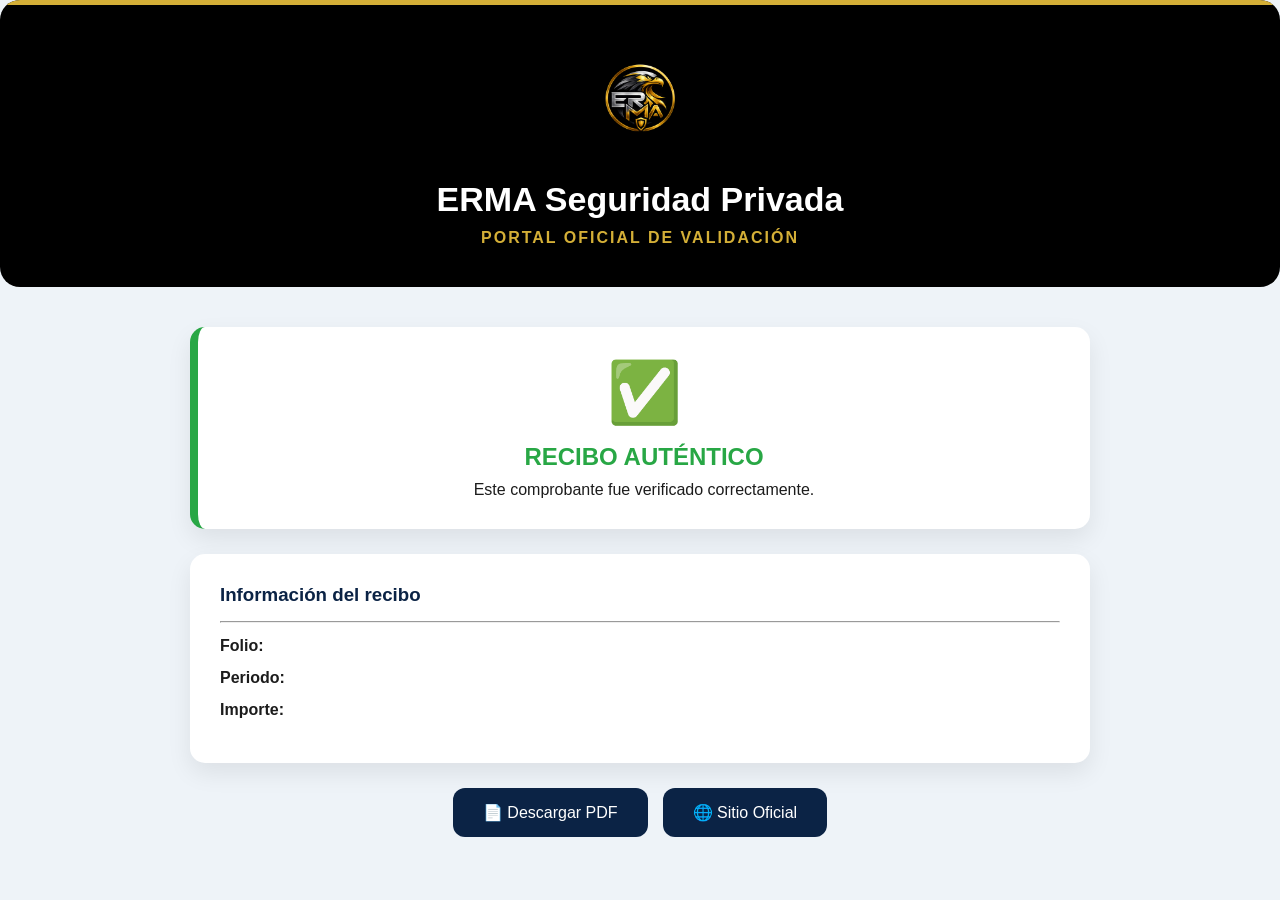
==== validacion/index.html @ c2f70e2e "index.html" ====
<!DOCTYPE html>
<html lang="es">
<head>
<meta charset="UTF-8">
<meta name="viewport" content="width=device-width, initial-scale=1.0">
<title>Portal de Validación | ERMA Seguridad</title>
<link rel="stylesheet" href="style.css">
</head>
<body>
<header class="header">
<img src="logo-erma.jpg" alt="ERMA" class="logo">
<h1>ERMA Seguridad Privada</h1>
<p>PORTAL OFICIAL DE VALIDACIÓN</p>
</header>
<main class="contenedor">
<section class="estado">
<div class="icono">✅
</div>
<h2>RECIBO AUTÉNTICO</h2>
<p>Este comprobante fue verificado correctamente.</p>
</section>
<section class="tarjeta">
<h3>Información del recibo</h3>
<hr>
<p><strong>Folio:</strong> <span id="folio"></span></p>
<p><strong>Periodo:</strong> <span id="periodo"></span></p>
<p><strong>Importe:</strong> <span id="importe"></span></p>
</section>
<section class="acciones">
<button>📄 Descargar PDF</button>
<button>🌐 Sitio Oficial</button>
</section>
</main>
<script src="script.js"></script>
</body>
</html>
---- validacion/style.css ----
*{margin:0;padding:0;box-sizing:border-box;}
body{font-family:Arial, Helvetica, sans-serif;background:#eef3f8;color:#1c1c1c;}
.header{background:#000000;color:white;text-align:center;padding:40px 20px;border-radius:20px;position:relative;overflow:hidden;}
.header::before{content:"";position:absolute;top:0;left:0;width:100%;height:5px;background:#d4af37;}
.logo{width:120px;height:120px;object-fit:contain;display:block;margin:0 auto 20px;}
.header h1{font-size:34px;margin:0;}
.header p{color:#d4af37;letter-spacing:2px;margin-top:10px;font-weight:bold;}
.contenedor{width:90%;max-width:900px;margin:40px auto;}
.estado{background:white;border-left:8px solid #28a745;border-radius:15px;padding:30px;text-align:center;box-shadow:0 10px 25px rgba(0,0,0,.08);margin-bottom:25px;}
.icono{font-size:60px;margin-bottom:15px;}
.estado h2{color:#28a745;margin-bottom:10px;}
.tarjeta{background:white;border-radius:15px;padding:30px;box-shadow:0 10px 25px rgba(0,0,0,.08);margin-bottom:25px;}
.tarjeta h3{color:#0b2345;margin-bottom:15px;}
.tarjeta p{margin:14px 0;}
.acciones{display:flex;gap:15px;justify-content:center;flex-wrap:wrap;}
button{background:#0b2345;color:white;border:none;padding:15px 30px;border-radius:12px;cursor:pointer;font-size:16px;transition:.3s;}
button:hover{background:#d8b25a;color:#0b2345;}
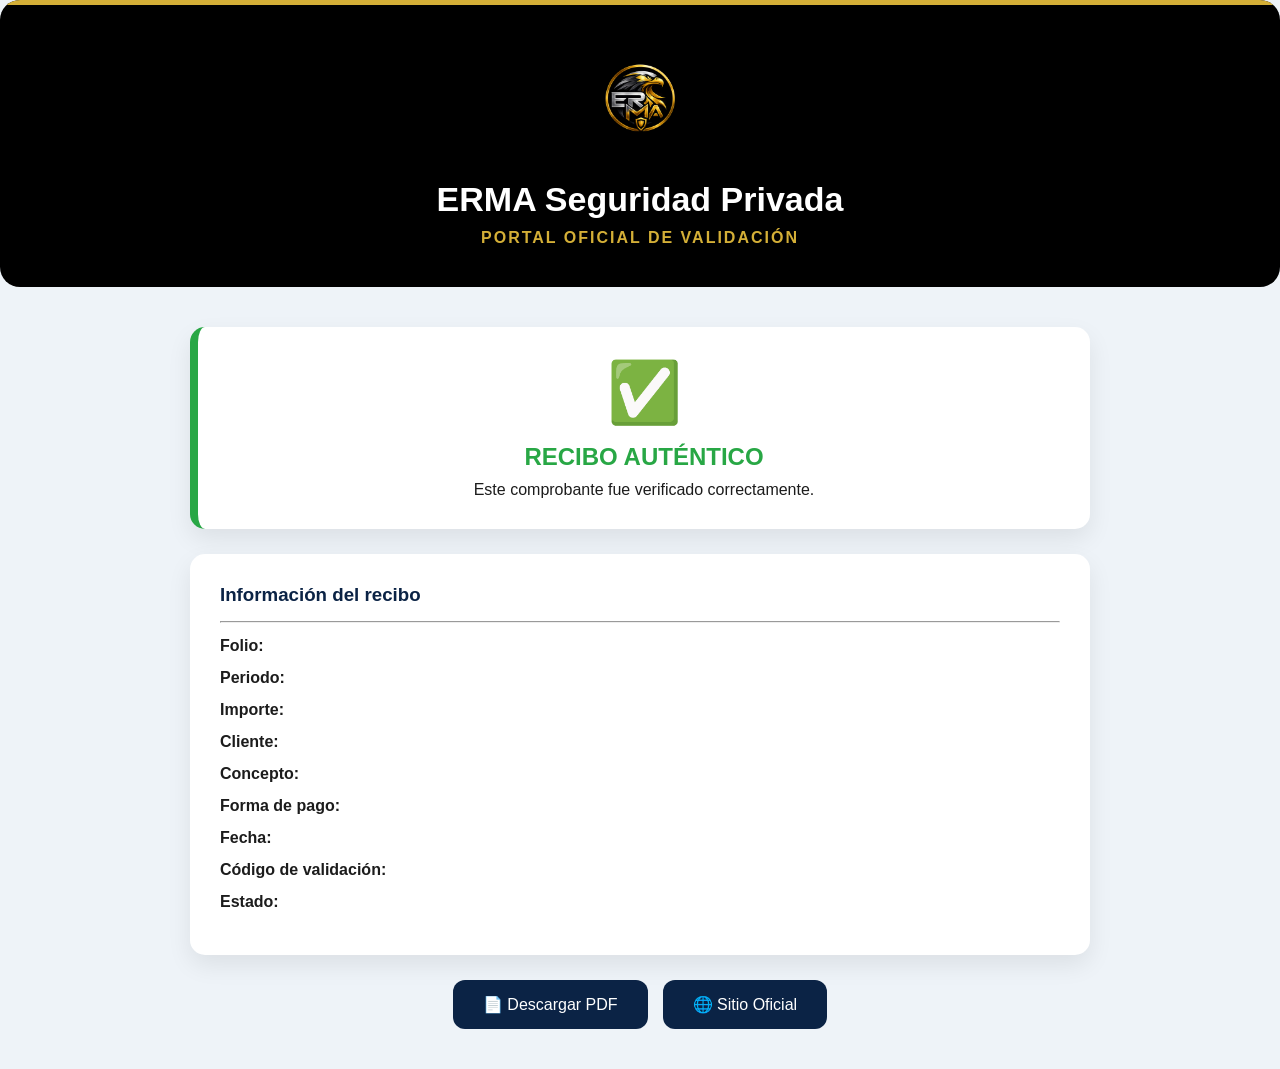
==== commit 4052fd77: "Update index.html" ====
--- a/validacion/index.html
+++ b/validacion/index.html
@@ -25,6 +25,12 @@
 <p><strong>Folio:</strong> <span id="folio"></span></p>
 <p><strong>Periodo:</strong> <span id="periodo"></span></p>
 <p><strong>Importe:</strong> <span id="importe"></span></p>
+<p><strong>Cliente:</strong> <span id="cliente"></span></p>
+<p><strong>Concepto:</strong> <span id="concepto"></span></p>
+<p><strong>Forma de pago:</strong> <span id="formaPago"></span></p>
+<p><strong>Fecha:</strong> <span id="fecha"></span></p>
+<p><strong>Código de validación:</strong> <span id="codigo"></span></p>
+<p><strong>Estado:</strong> <span id="estado"></span></p>
 </section>
 <section class="acciones">
 <button>📄 Descargar PDF</button>
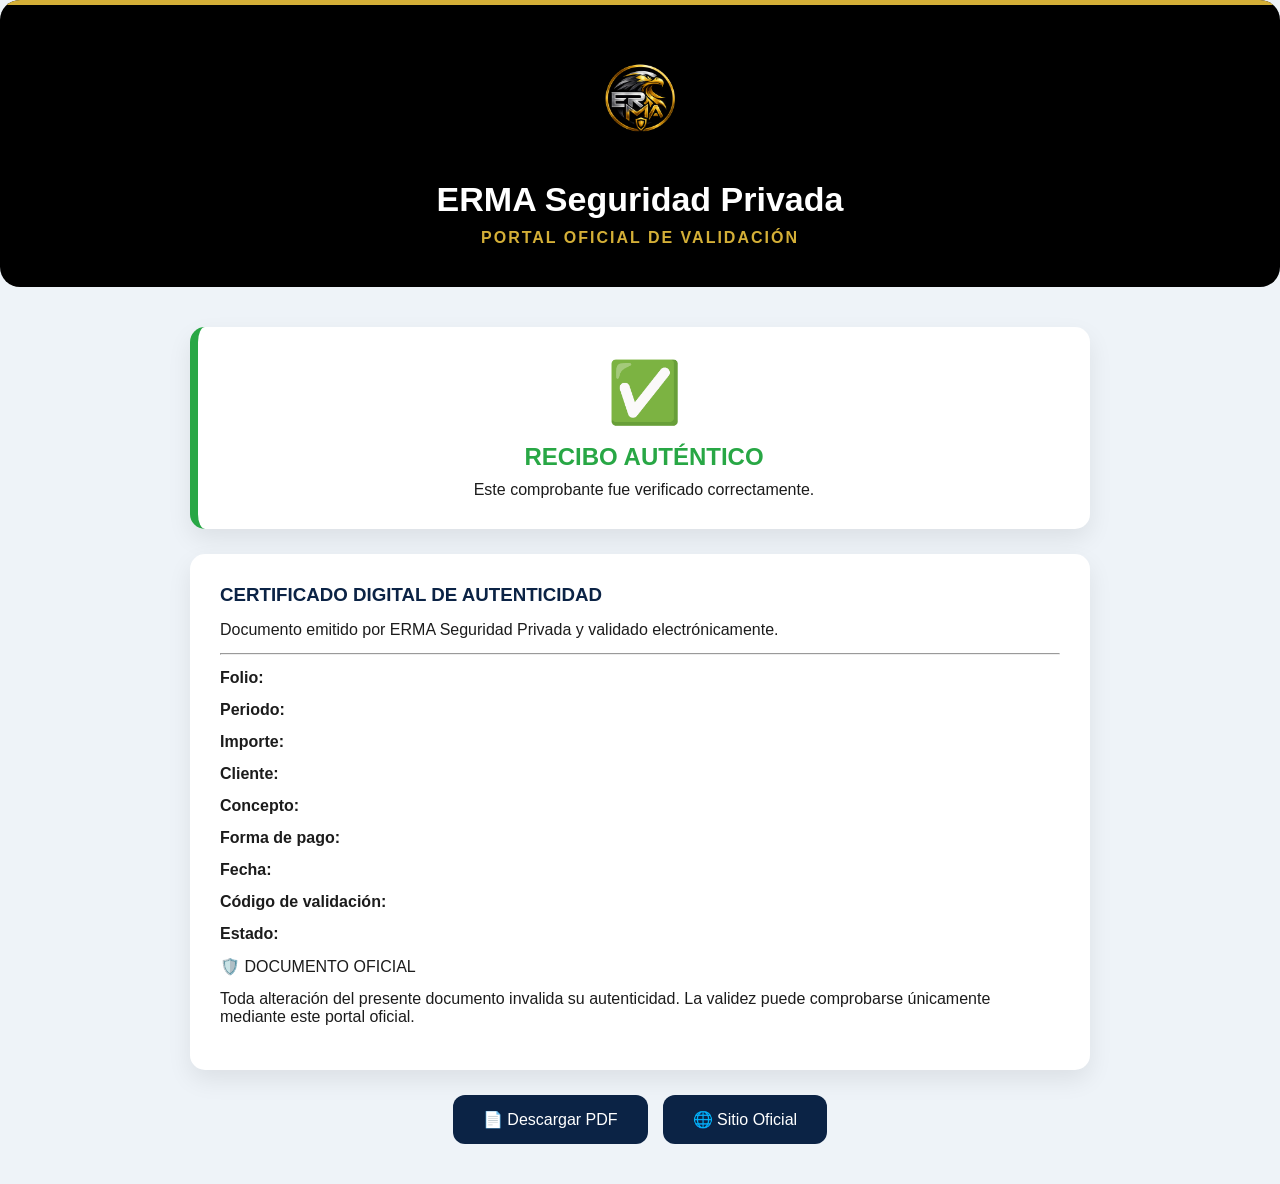
==== commit b9f9311a: "Update index.html" ====
--- a/validacion/index.html
+++ b/validacion/index.html
@@ -20,7 +20,10 @@
 <p>Este comprobante fue verificado correctamente.</p>
 </section>
 <section class="tarjeta">
-<h3>Información del recibo</h3>
+<h3>CERTIFICADO DIGITAL DE AUTENTICIDAD</h3>
+<p class="subtitulo">
+Documento emitido por ERMA Seguridad Privada y validado electrónicamente.
+</p>
 <hr>
 <p><strong>Folio:</strong> <span id="folio"></span></p>
 <p><strong>Periodo:</strong> <span id="periodo"></span></p>
@@ -31,10 +34,17 @@
 <p><strong>Fecha:</strong> <span id="fecha"></span></p>
 <p><strong>Código de validación:</strong> <span id="codigo"></span></p>
 <p><strong>Estado:</strong> <span id="estado"></span></p>
+  <div class="sello">
+    🛡️ DOCUMENTO OFICIAL
+</div>
+<p class="aviso">
+Toda alteración del presente documento invalida su autenticidad.
+La validez puede comprobarse únicamente mediante este portal oficial.
+</p>
 </section>
 <section class="acciones">
-<button>📄 Descargar PDF</button>
-<button>🌐 Sitio Oficial</button>
+<button id="btnPDF">📄 Descargar PDF</button>
+<button id="btnSitio">🌐 Sitio Oficial</button>
 </section>
 </main>
 <script src="script.js"></script>
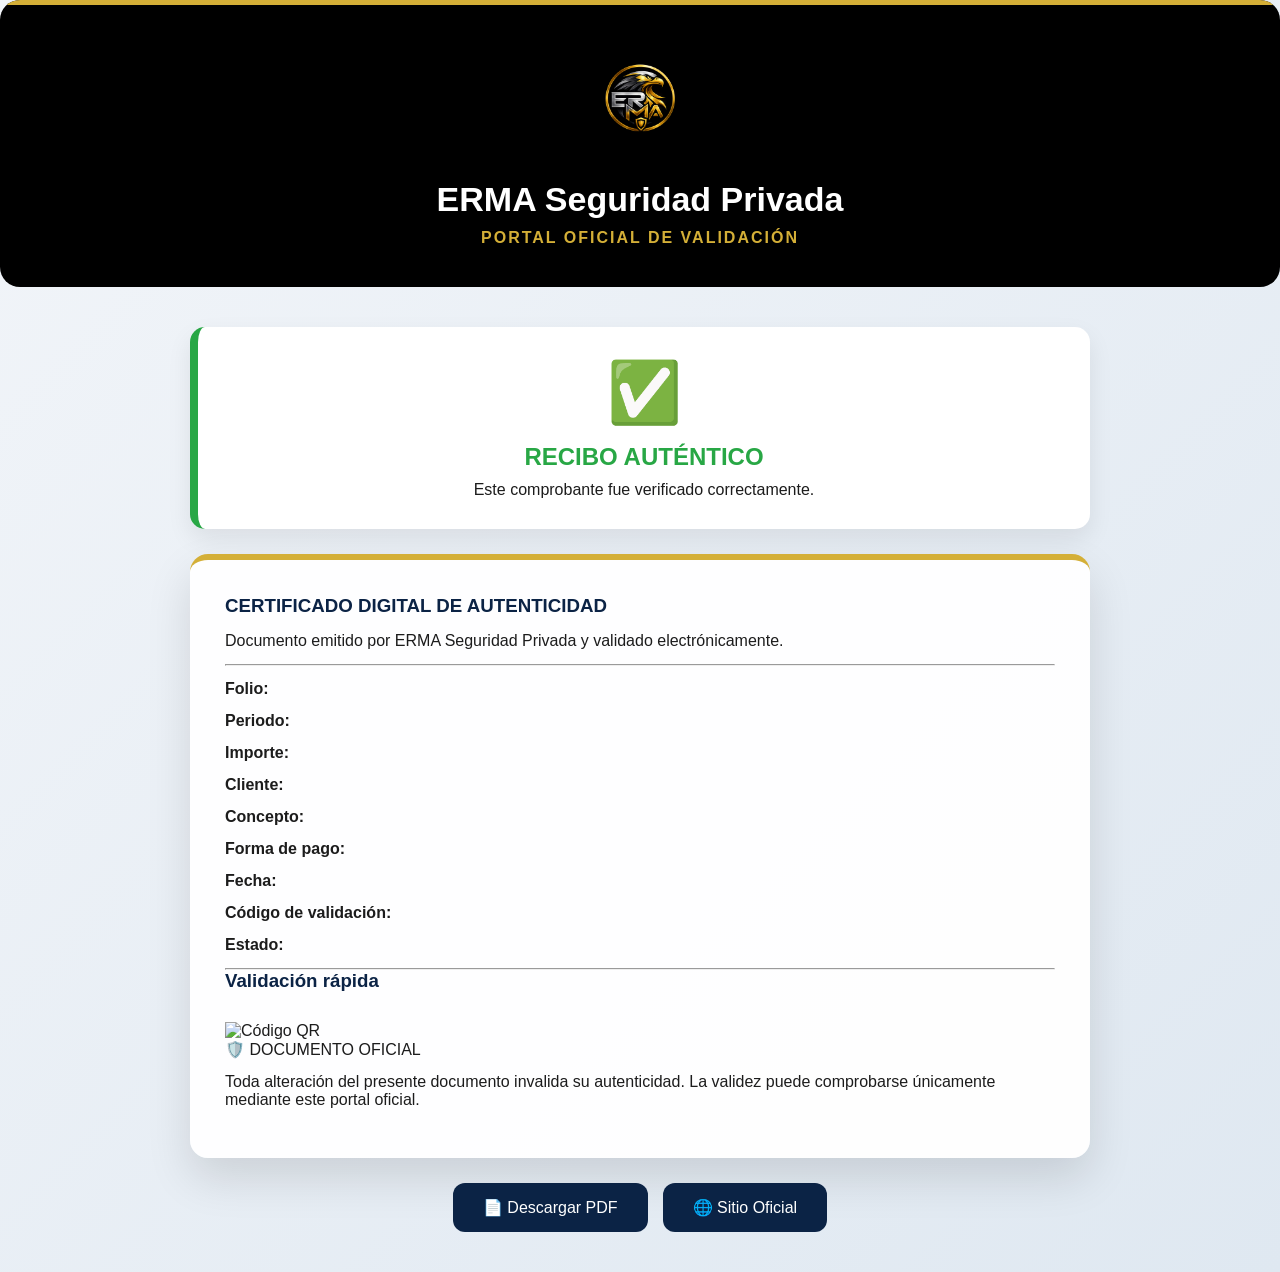
==== commit 120b6ebc: "Update index.html" ====
--- a/validacion/index.html
+++ b/validacion/index.html
@@ -34,6 +34,10 @@
 <p><strong>Fecha:</strong> <span id="fecha"></span></p>
 <p><strong>Código de validación:</strong> <span id="codigo"></span></p>
 <p><strong>Estado:</strong> <span id="estado"></span></p>
+<hr>
+<h3>Validación rápida</h3>
+<img id="qrRecibo" src="" alt="Código QR"
+style="width:180px; margin-top:15px;">
   <div class="sello">
     🛡️ DOCUMENTO OFICIAL
 </div>
--- a/validacion/style.css
+++ b/validacion/style.css
@@ -1,5 +1,5 @@
 *{margin:0;padding:0;box-sizing:border-box;}
-body{font-family:Arial, Helvetica, sans-serif;background:#eef3f8;color:#1c1c1c;}
+body{font-family:Arial,Helvetica,sans-serif;background:linear-gradient(135deg,#f2f5f9,#dfe8f1);color:#1c1c1c;}
 .header{background:#000000;color:white;text-align:center;padding:40px 20px;border-radius:20px;position:relative;overflow:hidden;}
 .header::before{content:"";position:absolute;top:0;left:0;width:100%;height:5px;background:#d4af37;}
 .logo{width:120px;height:120px;object-fit:contain;display:block;margin:0 auto 20px;}
@@ -9,7 +9,7 @@
 .estado{background:white;border-left:8px solid #28a745;border-radius:15px;padding:30px;text-align:center;box-shadow:0 10px 25px rgba(0,0,0,.08);margin-bottom:25px;}
 .icono{font-size:60px;margin-bottom:15px;}
 .estado h2{color:#28a745;margin-bottom:10px;}
-.tarjeta{background:white;border-radius:15px;padding:30px;box-shadow:0 10px 25px rgba(0,0,0,.08);margin-bottom:25px;}
+.tarjeta{background:rgba(255,255,255,.96);border-radius:18px;padding:35px;box-shadow:0 20px 45px rgba(0,0,0,.12);border-top:6px solid #d4af37;margin-bottom:25px;}
 .tarjeta h3{color:#0b2345;margin-bottom:15px;}
 .tarjeta p{margin:14px 0;}
 .acciones{display:flex;gap:15px;justify-content:center;flex-wrap:wrap;}
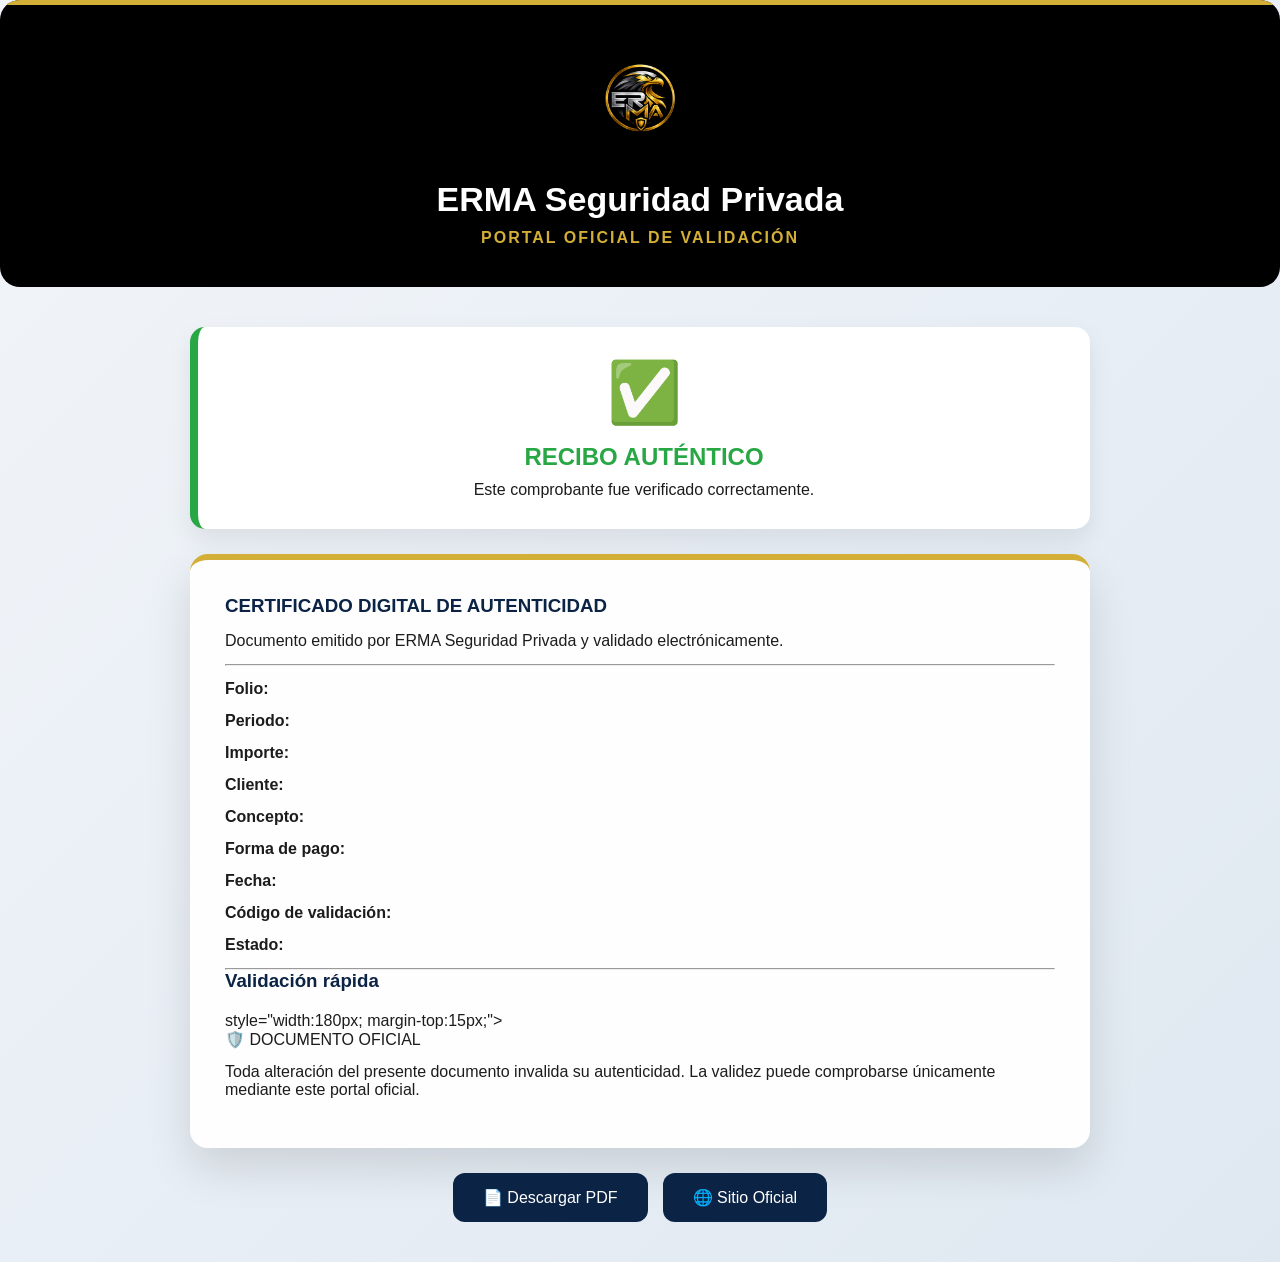
==== commit 51dc909c: "Update index.html" ====
--- a/validacion/index.html
+++ b/validacion/index.html
@@ -36,7 +36,7 @@
 <p><strong>Estado:</strong> <span id="estado"></span></p>
 <hr>
 <h3>Validación rápida</h3>
-<img id="qrRecibo" src="" alt="Código QR"
+<div id="qrRecibo" style="margin:20px auto; width:180px;"></div>
 style="width:180px; margin-top:15px;">
   <div class="sello">
     🛡️ DOCUMENTO OFICIAL
@@ -51,6 +51,7 @@
 <button id="btnSitio">🌐 Sitio Oficial</button>
 </section>
 </main>
+<script src="../libs/qrcode.min.js"></script>
 <script src="script.js"></script>
 </body>
 </html>
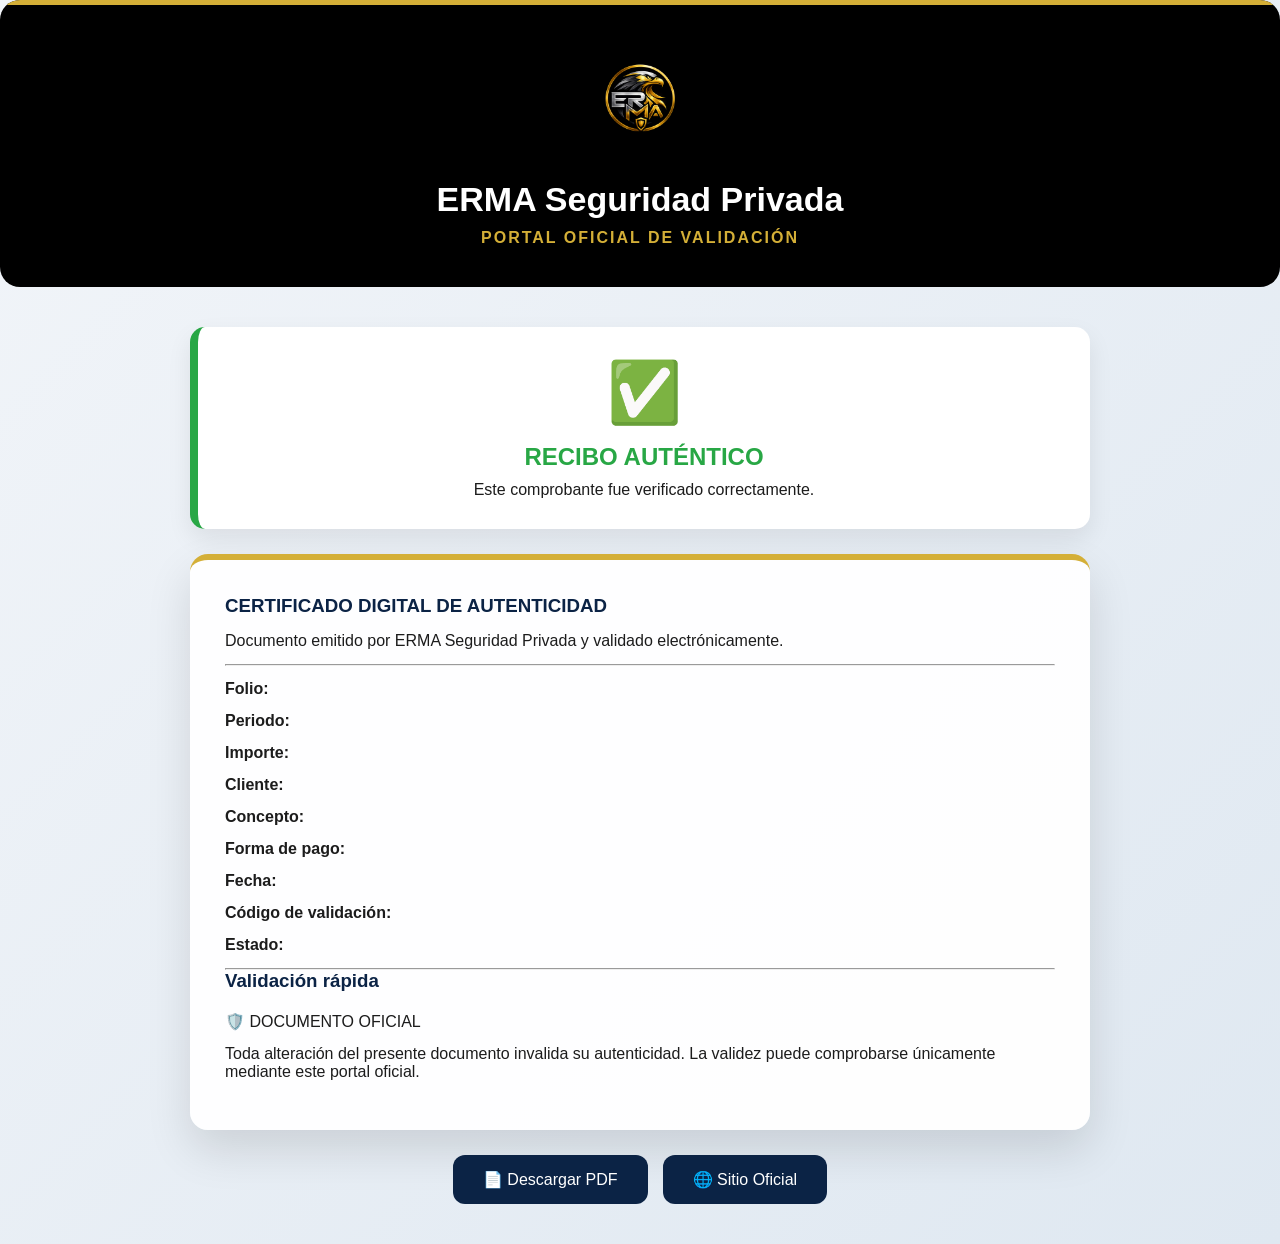
==== commit 3dae0233: "Update index.html" ====
--- a/validacion/index.html
+++ b/validacion/index.html
@@ -36,10 +36,11 @@
 <p><strong>Estado:</strong> <span id="estado"></span></p>
 <hr>
 <h3>Validación rápida</h3>
-<div id="qrRecibo" style="margin:20px auto; width:180px;"></div>
-style="width:180px; margin-top:15px;">
-  <div class="sello">
-    🛡️ DOCUMENTO OFICIAL
+
+<div id="qrRecibo" style="width:180px; margin:20px auto;"></div>
+
+<div class="sello">
+🛡️ DOCUMENTO OFICIAL
 </div>
 <p class="aviso">
 Toda alteración del presente documento invalida su autenticidad.
